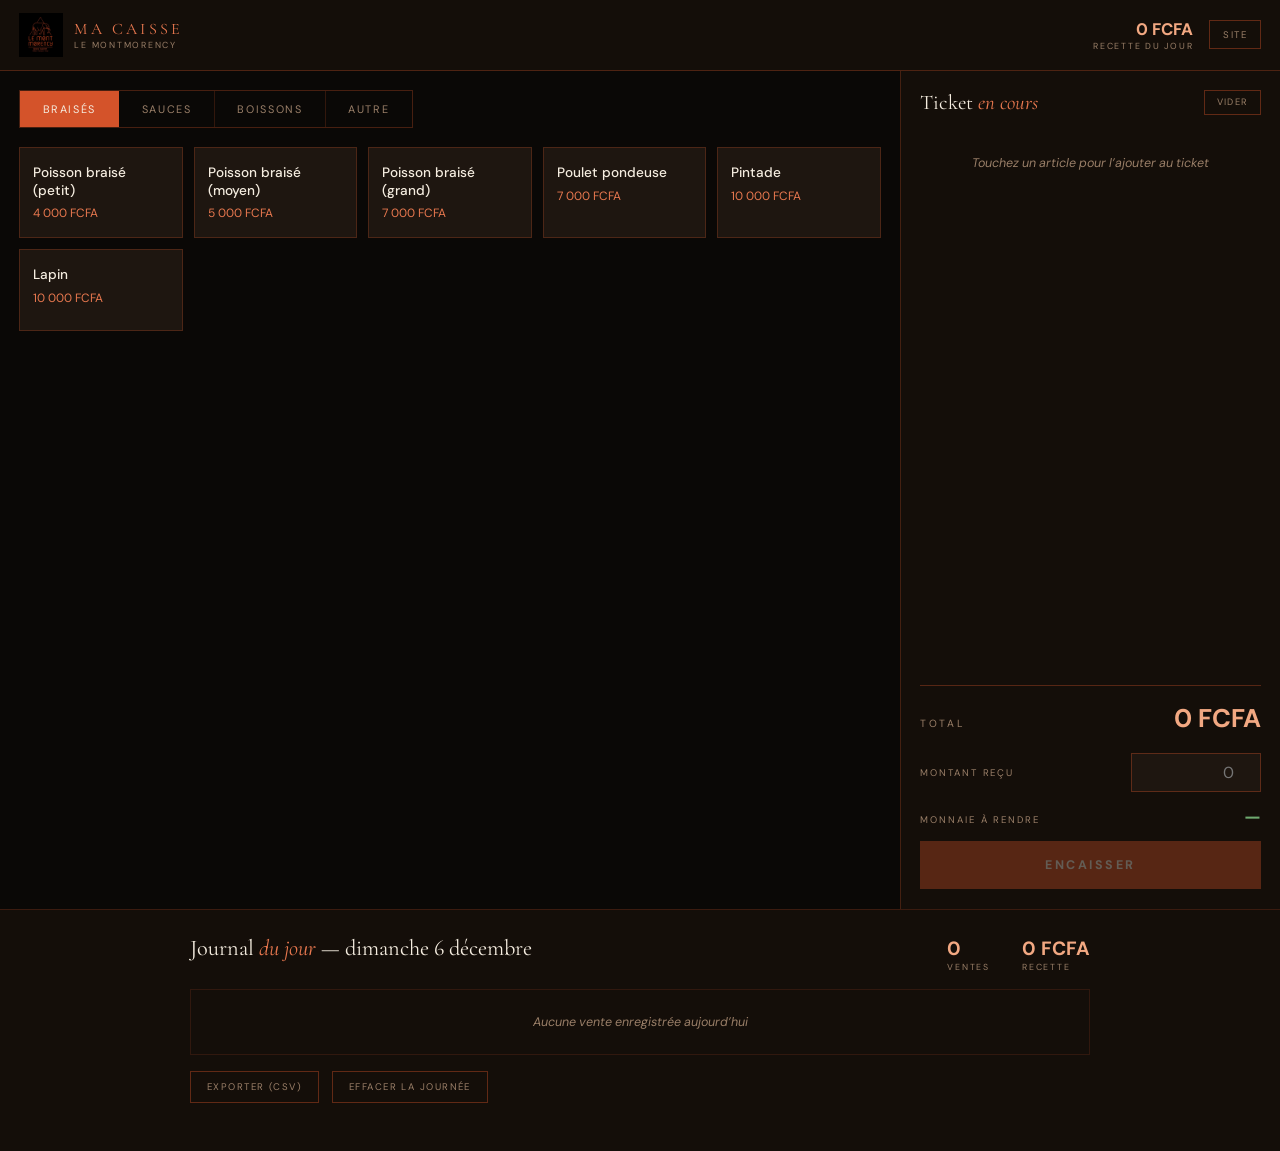
==== caisse.html @ a4070e8a "feat: ma caisse — outil de caisse pour le restaurant (ticket, monnaie, journal du jour, export CSV) " ====
<!DOCTYPE html>
<html lang="fr">
<head>
<meta charset="UTF-8">
<meta name="viewport" content="width=device-width, initial-scale=1.0">
<meta name="robots" content="noindex, nofollow">
<link rel="icon" href="data:image/svg+xml,<svg xmlns=%22http://www.w3.org/2000/svg%22 viewBox=%220 0 100 100%22><circle cx=%2250%22 cy=%2250%22 r=%2245%22 fill=%22%23D4532A%22/></svg>">
<title>Ma Caisse — Le Montmorency</title>
<link href="https://fonts.googleapis.com/css2?family=Cormorant+Garamond:ital,wght@0,300;0,400;0,600&family=DM+Sans:wght@300;400;500;700&display=swap" rel="stylesheet">
<style>
  *, *::before, *::after { box-sizing: border-box; margin: 0; padding: 0; }
  :root {
    --orange: #D4532A;
    --orange-light: #E8784F;
    --orange-pale: #F2A882;
    --dark: #0A0806;
    --dark2: #140E09;
    --dark3: #1E1610;
    --cream: #F5EDE0;
    --text-muted: #9A7F68;
    --green: #6FA96F;
  }
  body { font-family: 'DM Sans', sans-serif; background: var(--dark); color: var(--cream); min-height: 100vh; }

  /* HEADER */
  header {
    display: flex; align-items: center; justify-content: space-between;
    padding: 0.8rem 1.2rem; background: var(--dark2);
    border-bottom: 0.5px solid rgba(212,83,42,0.3);
    position: sticky; top: 0; z-index: 50;
  }
  .head-logo { display: flex; align-items: center; gap: 0.7rem; }
  .head-logo img { height: 44px; width: 44px; object-fit: contain; }
  .head-title { font-family: 'Cormorant Garamond', serif; font-size: 1rem; letter-spacing: 0.2em; color: var(--orange-light); text-transform: uppercase; }
  .head-sub { font-size: 0.55rem; letter-spacing: 0.2em; color: var(--text-muted); text-transform: uppercase; }
  .head-right { display: flex; align-items: center; gap: 1rem; }
  .day-total-badge { text-align: right; }
  .day-total-badge .amount { font-size: 1.05rem; font-weight: 700; color: var(--orange-pale); }
  .day-total-badge .label { font-size: 0.55rem; letter-spacing: 0.2em; text-transform: uppercase; color: var(--text-muted); }
  .back-link { font-size: 0.6rem; letter-spacing: 0.15em; text-transform: uppercase; color: var(--text-muted); text-decoration: none; border: 0.5px solid rgba(212,83,42,0.4); padding: 0.45rem 0.8rem; }
  .back-link:hover { color: var(--cream); border-color: var(--orange); }

  /* LAYOUT */
  .caisse-layout { display: grid; grid-template-columns: 1fr 380px; gap: 0; min-height: calc(100vh - 62px); }

  /* PRODUITS */
  .produits { padding: 1.2rem; }
  .cat-tabs { display: flex; border: 0.5px solid rgba(212,83,42,0.3); width: fit-content; margin-bottom: 1.2rem; flex-wrap: wrap; }
  .cat-tab { font-size: 0.68rem; letter-spacing: 0.15em; text-transform: uppercase; color: var(--text-muted); padding: 0.7rem 1.4rem; background: transparent; border: none; cursor: pointer; transition: all 0.2s; border-right: 0.5px solid rgba(212,83,42,0.2); font-family: 'DM Sans', sans-serif; }
  .cat-tab:last-child { border-right: none; }
  .cat-tab.active { background: var(--orange); color: var(--cream); }

  .prod-grid { display: grid; grid-template-columns: repeat(auto-fill, minmax(150px, 1fr)); gap: 0.7rem; }
  .prod-btn {
    background: var(--dark3); border: 0.5px solid rgba(212,83,42,0.25);
    color: var(--cream); cursor: pointer; padding: 1rem 0.8rem;
    display: flex; flex-direction: column; gap: 0.35rem; text-align: left;
    font-family: 'DM Sans', sans-serif; transition: all 0.15s; min-height: 82px;
  }
  .prod-btn:hover { border-color: var(--orange); background: rgba(212,83,42,0.12); }
  .prod-btn:active { transform: scale(0.97); background: rgba(212,83,42,0.25); }
  .prod-name { font-size: 0.85rem; font-weight: 500; line-height: 1.3; }
  .prod-price { font-size: 0.75rem; color: var(--orange-light); }

  /* TICKET */
  .ticket {
    background: var(--dark2); border-left: 0.5px solid rgba(212,83,42,0.25);
    display: flex; flex-direction: column; padding: 1.2rem;
    position: sticky; top: 62px; height: calc(100vh - 62px); overflow-y: auto;
  }
  .ticket h2 { font-family: 'Cormorant Garamond', serif; font-size: 1.3rem; font-weight: 400; margin-bottom: 1rem; display: flex; justify-content: space-between; align-items: center; }
  .ticket h2 em { font-style: italic; color: var(--orange-light); }
  .btn-clear { font-size: 0.58rem; letter-spacing: 0.15em; text-transform: uppercase; background: transparent; border: 0.5px solid rgba(212,83,42,0.4); color: var(--text-muted); cursor: pointer; padding: 0.35rem 0.7rem; font-family: 'DM Sans', sans-serif; }
  .btn-clear:hover { color: var(--cream); border-color: var(--orange); }

  .ticket-lines { flex: 1; overflow-y: auto; min-height: 120px; }
  .ticket-empty { font-size: 0.78rem; color: var(--text-muted); font-style: italic; padding: 1.5rem 0; text-align: center; }
  .ticket-line { display: flex; align-items: center; gap: 0.6rem; padding: 0.55rem 0; border-bottom: 0.5px solid rgba(212,83,42,0.1); }
  .tl-name { flex: 1; font-size: 0.82rem; line-height: 1.3; }
  .tl-qty { display: flex; align-items: center; gap: 0.4rem; }
  .qty-btn { width: 26px; height: 26px; background: var(--dark3); border: 0.5px solid rgba(212,83,42,0.35); color: var(--cream); cursor: pointer; font-size: 0.9rem; line-height: 1; font-family: 'DM Sans', sans-serif; }
  .qty-btn:hover { border-color: var(--orange); }
  .tl-qty span { font-size: 0.85rem; min-width: 18px; text-align: center; }
  .tl-total { font-size: 0.8rem; color: var(--orange-light); min-width: 74px; text-align: right; white-space: nowrap; }

  .ticket-total { display: flex; justify-content: space-between; align-items: baseline; padding: 1rem 0 0.6rem; border-top: 0.5px solid rgba(212,83,42,0.35); margin-top: 0.6rem; }
  .ticket-total .label { font-size: 0.65rem; letter-spacing: 0.25em; text-transform: uppercase; color: var(--text-muted); }
  .ticket-total .value { font-size: 1.6rem; font-weight: 700; color: var(--orange-pale); }

  .pay-row { display: flex; align-items: center; gap: 0.7rem; margin: 0.5rem 0; }
  .pay-row label { font-size: 0.6rem; letter-spacing: 0.2em; text-transform: uppercase; color: var(--text-muted); flex: 1; }
  .pay-row input { width: 130px; background: var(--dark3); border: 0.5px solid rgba(212,83,42,0.35); color: var(--cream); font-family: 'DM Sans', sans-serif; font-size: 1rem; padding: 0.5rem 0.7rem; text-align: right; outline: none; }
  .pay-row input:focus { border-color: var(--orange); }
  .monnaie { display: flex; justify-content: space-between; align-items: baseline; margin: 0.3rem 0 0.8rem; }
  .monnaie .label { font-size: 0.6rem; letter-spacing: 0.2em; text-transform: uppercase; color: var(--text-muted); }
  .monnaie .value { font-size: 1.15rem; font-weight: 700; color: var(--green); }
  .monnaie .value.negative { color: var(--orange-light); }

  .btn-encaisser {
    width: 100%; padding: 1rem; background: var(--orange); border: none; cursor: pointer;
    font-family: 'DM Sans', sans-serif; font-size: 0.78rem; font-weight: 700;
    letter-spacing: 0.2em; text-transform: uppercase; color: var(--cream); transition: background 0.2s;
  }
  .btn-encaisser:hover { background: var(--orange-light); }
  .btn-encaisser:disabled { opacity: 0.35; cursor: not-allowed; }

  /* JOURNAL */
  .journal { padding: 1.5rem 1.2rem 3rem; border-top: 0.5px solid rgba(212,83,42,0.2); grid-column: 1 / -1; background: var(--dark2); }
  .journal-head { display: flex; align-items: baseline; justify-content: space-between; flex-wrap: wrap; gap: 0.8rem; margin-bottom: 1rem; max-width: 900px; margin-left: auto; margin-right: auto; }
  .journal-head h2 { font-family: 'Cormorant Garamond', serif; font-size: 1.4rem; font-weight: 400; }
  .journal-head h2 em { font-style: italic; color: var(--orange-light); }
  .journal-stats { display: flex; gap: 2rem; }
  .jstat .num { font-size: 1.2rem; font-weight: 700; color: var(--orange-pale); }
  .jstat .lbl { font-size: 0.55rem; letter-spacing: 0.2em; text-transform: uppercase; color: var(--text-muted); }
  .journal-table { max-width: 900px; margin: 0 auto; border: 0.5px solid rgba(212,83,42,0.15); }
  .jrow { display: flex; align-items: center; gap: 1rem; padding: 0.7rem 1rem; border-bottom: 0.5px solid rgba(212,83,42,0.08); font-size: 0.8rem; }
  .jrow:last-child { border-bottom: none; }
  .jrow .time { color: var(--text-muted); min-width: 52px; }
  .jrow .items { flex: 1; color: var(--cream); line-height: 1.5; }
  .jrow .amount { color: var(--orange-light); font-weight: 500; white-space: nowrap; }
  .jrow .del { background: transparent; border: none; color: var(--text-muted); cursor: pointer; font-size: 0.9rem; padding: 0.2rem 0.4rem; font-family: 'DM Sans', sans-serif; }
  .jrow .del:hover { color: var(--orange-light); }
  .journal-empty { padding: 1.5rem; text-align: center; font-size: 0.78rem; color: var(--text-muted); font-style: italic; }
  .journal-actions { max-width: 900px; margin: 1rem auto 0; display: flex; gap: 0.8rem; flex-wrap: wrap; }
  .btn-small { font-size: 0.6rem; letter-spacing: 0.15em; text-transform: uppercase; background: transparent; border: 0.5px solid rgba(212,83,42,0.4); color: var(--text-muted); cursor: pointer; padding: 0.55rem 1rem; font-family: 'DM Sans', sans-serif; transition: all 0.2s; }
  .btn-small:hover { color: var(--cream); border-color: var(--orange); }

  /* TOAST */
  .toast {
    position: fixed; bottom: 1.5rem; left: 50%; transform: translateX(-50%) translateY(80px);
    background: var(--green); color: var(--dark); font-weight: 700; font-size: 0.8rem;
    letter-spacing: 0.1em; padding: 0.8rem 1.6rem; opacity: 0; transition: all 0.3s; z-index: 100;
    pointer-events: none; text-transform: uppercase;
  }
  .toast.show { opacity: 1; transform: translateX(-50%) translateY(0); }

  /* RESPONSIVE */
  @media (max-width: 860px) {
    .caisse-layout { grid-template-columns: 1fr; }
    .ticket { position: static; height: auto; border-left: none; border-top: 0.5px solid rgba(212,83,42,0.25); }
    .prod-grid { grid-template-columns: repeat(auto-fill, minmax(130px, 1fr)); }
    .head-title { font-size: 0.85rem; }
    .day-total-badge .amount { font-size: 0.9rem; }
    .cat-tabs { width: 100%; }
    .cat-tab { flex: 1; padding: 0.7rem 0.4rem; font-size: 0.6rem; }
  }
</style>
</head>
<body>

<header>
  <div class="head-logo">
    <img src="logo.jpg" alt="Le Montmorency">
    <div>
      <div class="head-title">Ma Caisse</div>
      <div class="head-sub">Le Montmorency</div>
    </div>
  </div>
  <div class="head-right">
    <div class="day-total-badge">
      <div class="amount" id="headDayTotal">0 FCFA</div>
      <div class="label">Recette du jour</div>
    </div>
    <a class="back-link" href="index.html">Site</a>
  </div>
</header>

<div class="caisse-layout">

  <!-- PRODUITS -->
  <section class="produits">
    <div class="cat-tabs" id="catTabs"></div>
    <div class="prod-grid" id="prodGrid"></div>
  </section>

  <!-- TICKET -->
  <aside class="ticket">
    <h2><span>Ticket <em>en cours</em></span><button class="btn-clear" onclick="clearTicket()">Vider</button></h2>
    <div class="ticket-lines" id="ticketLines"></div>
    <div class="ticket-total">
      <span class="label">Total</span>
      <span class="value" id="ticketTotal">0 FCFA</span>
    </div>
    <div class="pay-row">
      <label for="recu">Montant reçu</label>
      <input type="number" id="recu" inputmode="numeric" min="0" step="100" placeholder="0" oninput="renderMonnaie()">
    </div>
    <div class="monnaie">
      <span class="label">Monnaie à rendre</span>
      <span class="value" id="monnaie">—</span>
    </div>
    <button class="btn-encaisser" id="btnEncaisser" onclick="encaisser()" disabled>Encaisser</button>
  </aside>

  <!-- JOURNAL DU JOUR -->
  <section class="journal">
    <div class="journal-head">
      <h2>Journal <em>du jour</em> — <span id="journalDate"></span></h2>
      <div class="journal-stats">
        <div class="jstat"><div class="num" id="statCount">0</div><div class="lbl">Ventes</div></div>
        <div class="jstat"><div class="num" id="statTotal">0 FCFA</div><div class="lbl">Recette</div></div>
      </div>
    </div>
    <div class="journal-table" id="journalTable"></div>
    <div class="journal-actions">
      <button class="btn-small" onclick="exportCSV()">Exporter (CSV)</button>
      <button class="btn-small" onclick="clearDay()">Effacer la journée</button>
    </div>
  </section>

</div>

<div class="toast" id="toast">Vente enregistrée ✓</div>

<script>
// ---------- Carte & prix ----------
const CATEGORIES = [
  { id: 'braises', label: 'Braisés', items: [
    { name: 'Poisson braisé (petit)', price: 4000 },
    { name: 'Poisson braisé (moyen)', price: 5000 },
    { name: 'Poisson braisé (grand)', price: 7000 },
    { name: 'Poulet pondeuse', price: 7000 },
    { name: 'Pintade', price: 10000 },
    { name: 'Lapin', price: 10000 },
  ]},
  { id: 'sauces', label: 'Sauces', items: [
    { name: 'Sauce Gombo', price: 2000 },
    { name: 'Sauce Graine Kpala', price: 2000 },
    { name: 'Sauce Aubergine', price: 1000 },
  ]},
  { id: 'boissons', label: 'Boissons', items: [
    { name: 'Bock', price: 600 },
    { name: 'Beaufort', price: 600 },
    { name: 'Castel', price: 500 },
    { name: 'Sucrerie', price: 600 },
    { name: 'Chill', price: 500 },
    { name: 'Guiness', price: 500 },
    { name: 'Guiness grand', price: 1200 },
    { name: 'Guiness petit kit', price: 1500 },
    { name: 'Ivoire Black', price: 500 },
    { name: 'Ivoire Bleu', price: 500 },
    { name: 'Malta', price: 600 },
    { name: 'Heineken le kit', price: 2000 },
    { name: 'Desperados le kit', price: 2000 },
    { name: 'Eau de source', price: 500 },
  ]},
  { id: 'autre', label: 'Autre', items: [] },
];

const fmt = n => n.toLocaleString('fr-FR').replace(/ | /g, ' ') + ' FCFA';
const todayKey = () => {
  const d = new Date();
  return d.getFullYear() + '-' + String(d.getMonth()+1).padStart(2,'0') + '-' + String(d.getDate()).padStart(2,'0');
};
const STORAGE_KEY = 'montmorency-caisse';

function loadJournal() {
  try {
    const all = JSON.parse(localStorage.getItem(STORAGE_KEY) || '{}');
    return all[todayKey()] || [];
  } catch (e) { return []; }
}
function saveJournal(entries) {
  let all = {};
  try { all = JSON.parse(localStorage.getItem(STORAGE_KEY) || '{}'); } catch (e) {}
  all[todayKey()] = entries;
  localStorage.setItem(STORAGE_KEY, JSON.stringify(all));
}

// ---------- Produits ----------
let activeCat = 'braises';
let ticket = []; // { name, price, qty }

function renderTabs() {
  document.getElementById('catTabs').innerHTML = CATEGORIES.map(c =>
    `<button class="cat-tab${c.id === activeCat ? ' active' : ''}" onclick="switchCat('${c.id}')">${c.label}</button>`
  ).join('');
}
function switchCat(id) { activeCat = id; renderTabs(); renderProducts(); }

function renderProducts() {
  const cat = CATEGORIES.find(c => c.id === activeCat);
  const grid = document.getElementById('prodGrid');
  if (cat.id === 'autre') {
    grid.innerHTML = `
      <button class="prod-btn" onclick="addCustom()" style="grid-column:1/-1;align-items:center;text-align:center;">
        <span class="prod-name">+ Montant libre</span>
        <span class="prod-price">Saisir un article et son prix</span>
      </button>`;
    return;
  }
  grid.innerHTML = cat.items.map((it, i) =>
    `<button class="prod-btn" onclick="addItem('${cat.id}',${i})">
      <span class="prod-name">${it.name}</span>
      <span class="prod-price">${fmt(it.price)}</span>
    </button>`
  ).join('');
}

function addItem(catId, idx) {
  const it = CATEGORIES.find(c => c.id === catId).items[idx];
  addToTicket(it.name, it.price);
}
function addCustom() {
  const name = prompt('Nom de l’article :', 'Divers');
  if (name === null) return;
  const priceStr = prompt('Prix en FCFA :', '');
  if (priceStr === null) return;
  const price = parseInt(priceStr.replace(/\D/g, ''), 10);
  if (!price || price <= 0) { alert('Prix invalide.'); return; }
  addToTicket(name.trim() || 'Divers', price);
}
function addToTicket(name, price) {
  const existing = ticket.find(l => l.name === name && l.price === price);
  if (existing) existing.qty += 1;
  else ticket.push({ name, price, qty: 1 });
  renderTicket();
}
function changeQty(i, delta) {
  ticket[i].qty += delta;
  if (ticket[i].qty <= 0) ticket.splice(i, 1);
  renderTicket();
}
function clearTicket() {
  ticket = [];
  document.getElementById('recu').value = '';
  renderTicket();
}
const ticketTotal = () => ticket.reduce((s, l) => s + l.price * l.qty, 0);

function renderTicket() {
  const lines = document.getElementById('ticketLines');
  if (ticket.length === 0) {
    lines.innerHTML = '<p class="ticket-empty">Touchez un article pour l’ajouter au ticket</p>';
  } else {
    lines.innerHTML = ticket.map((l, i) =>
      `<div class="ticket-line">
        <span class="tl-name">${l.name}</span>
        <span class="tl-qty">
          <button class="qty-btn" onclick="changeQty(${i},-1)">−</button>
          <span>${l.qty}</span>
          <button class="qty-btn" onclick="changeQty(${i},1)">+</button>
        </span>
        <span class="tl-total">${fmt(l.price * l.qty)}</span>
      </div>`
    ).join('');
  }
  document.getElementById('ticketTotal').textContent = fmt(ticketTotal());
  document.getElementById('btnEncaisser').disabled = ticket.length === 0;
  renderMonnaie();
}

function renderMonnaie() {
  const el = document.getElementById('monnaie');
  const recu = parseInt(document.getElementById('recu').value, 10);
  const total = ticketTotal();
  if (!recu || total === 0) { el.textContent = '—'; el.classList.remove('negative'); return; }
  const diff = recu - total;
  if (diff < 0) {
    el.textContent = 'Manque ' + fmt(-diff);
    el.classList.add('negative');
  } else {
    el.textContent = fmt(diff);
    el.classList.remove('negative');
  }
}

// ---------- Encaissement & journal ----------
function encaisser() {
  if (ticket.length === 0) return;
  const entries = loadJournal();
  const d = new Date();
  entries.push({
    time: String(d.getHours()).padStart(2,'0') + ':' + String(d.getMinutes()).padStart(2,'0'),
    items: ticket.map(l => ({ name: l.name, price: l.price, qty: l.qty })),
    total: ticketTotal(),
  });
  saveJournal(entries);
  clearTicket();
  renderJournal();
  const t = document.getElementById('toast');
  t.classList.add('show');
  setTimeout(() => t.classList.remove('show'), 1800);
}

function deleteSale(i) {
  if (!confirm('Supprimer cette vente du journal ?')) return;
  const entries = loadJournal();
  entries.splice(i, 1);
  saveJournal(entries);
  renderJournal();
}

function clearDay() {
  const entries = loadJournal();
  if (entries.length === 0) return;
  if (!confirm('Effacer toutes les ventes de la journée ? Cette action est définitive.')) return;
  saveJournal([]);
  renderJournal();
}

function renderJournal() {
  const entries = loadJournal();
  const table = document.getElementById('journalTable');
  if (entries.length === 0) {
    table.innerHTML = '<p class="journal-empty">Aucune vente enregistrée aujourd’hui</p>';
  } else {
    table.innerHTML = entries.map((e, i) =>
      `<div class="jrow">
        <span class="time">${e.time}</span>
        <span class="items">${e.items.map(it => (it.qty > 1 ? it.qty + '× ' : '') + it.name).join(', ')}</span>
        <span class="amount">${fmt(e.total)}</span>
        <button class="del" onclick="deleteSale(${i})" title="Supprimer">✕</button>
      </div>`
    ).join('');
  }
  const total = entries.reduce((s, e) => s + e.total, 0);
  document.getElementById('statCount').textContent = entries.length;
  document.getElementById('statTotal').textContent = fmt(total);
  document.getElementById('headDayTotal').textContent = fmt(total);
}

function exportCSV() {
  const entries = loadJournal();
  if (entries.length === 0) { alert('Aucune vente à exporter aujourd’hui.'); return; }
  let csv = 'Heure;Articles;Total (FCFA)\n';
  entries.forEach(e => {
    const items = e.items.map(it => (it.qty > 1 ? it.qty + 'x ' : '') + it.name).join(', ');
    csv += `${e.time};"${items.replace(/"/g, '""')}";${e.total}\n`;
  });
  csv += `;TOTAL;${entries.reduce((s, e) => s + e.total, 0)}\n`;
  const blob = new Blob(['﻿' + csv], { type: 'text/csv;charset=utf-8;' });
  const a = document.createElement('a');
  a.href = URL.createObjectURL(blob);
  a.download = 'caisse-montmorency-' + todayKey() + '.csv';
  a.click();
  URL.revokeObjectURL(a.href);
}

// ---------- Init ----------
document.getElementById('journalDate').textContent =
  new Date().toLocaleDateString('fr-FR', { weekday: 'long', day: 'numeric', month: 'long' });
renderTabs();
renderProducts();
renderTicket();
renderJournal();
</script>
</body>
</html>
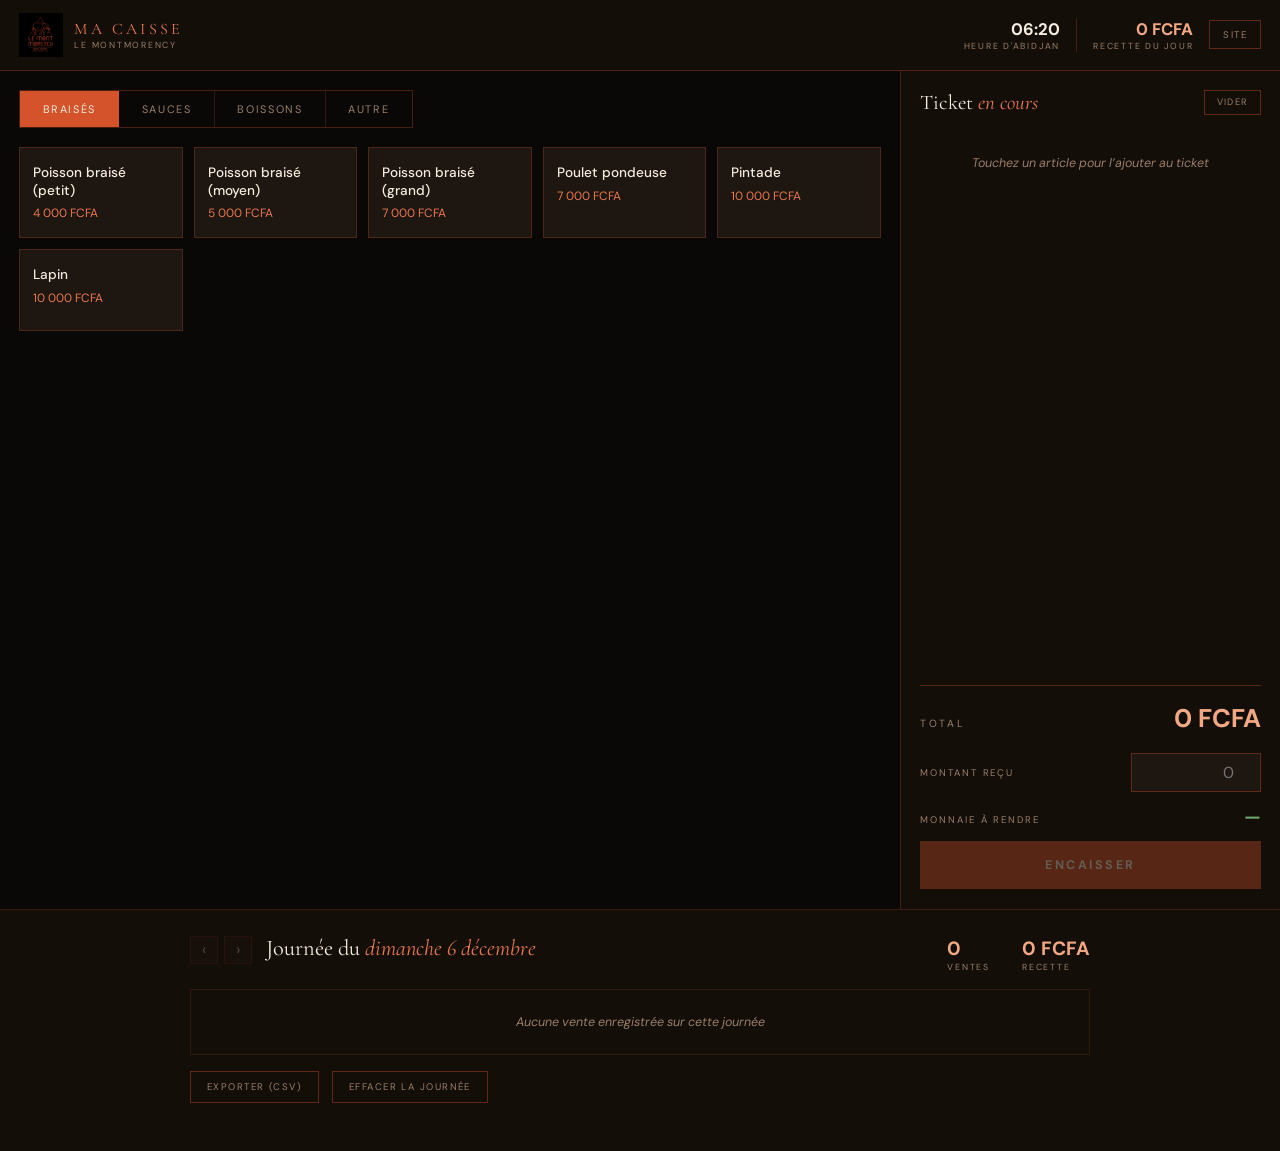
==== commit e3f005ea: "fix(caisse): journée commerciale calée sur Abidjan, bascule à 5h La journée était calculée avec getF" ====
--- a/caisse.html
+++ b/caisse.html
@@ -134,13 +134,33 @@
   }
   .toast.show { opacity: 1; transform: translateX(-50%) translateY(0); }
 
+  /* HORLOGE & NAVIGATION DE JOURNÉE */
+  .clock-badge { text-align: right; padding-right: 1rem; border-right: 0.5px solid rgba(212,83,42,0.25); }
+  .clock-badge .time { font-size: 1.05rem; font-weight: 700; color: var(--cream); font-variant-numeric: tabular-nums; }
+  .clock-badge .label { font-size: 0.55rem; letter-spacing: 0.2em; text-transform: uppercase; color: var(--text-muted); }
+  .day-nav { display: inline-flex; align-items: center; gap: 0.35rem; margin-right: 0.6rem; vertical-align: middle; }
+  .day-nav button { width: 28px; height: 28px; background: var(--dark3); border: 0.5px solid rgba(212,83,42,0.35); color: var(--cream); cursor: pointer; font-size: 1rem; line-height: 1; font-family: 'DM Sans', sans-serif; }
+  .day-nav button:hover:not(:disabled) { border-color: var(--orange); }
+  .day-nav button:disabled { opacity: 0.25; cursor: not-allowed; }
+  .past-banner {
+    max-width: 900px; margin: 0 auto 1rem; display: flex; align-items: center;
+    justify-content: space-between; gap: 1rem; flex-wrap: wrap; padding: 0.7rem 1rem;
+    background: rgba(212,83,42,0.12); border: 0.5px solid rgba(212,83,42,0.4);
+    font-size: 0.75rem; color: var(--orange-pale);
+  }
+  .past-banner[hidden] { display: none; }
+
   /* RESPONSIVE */
   @media (max-width: 860px) {
     .caisse-layout { grid-template-columns: 1fr; }
     .ticket { position: static; height: auto; border-left: none; border-top: 0.5px solid rgba(212,83,42,0.25); }
     .prod-grid { grid-template-columns: repeat(auto-fill, minmax(130px, 1fr)); }
     .head-title { font-size: 0.85rem; }
-    .day-total-badge .amount { font-size: 0.9rem; }
+    .head-right { gap: 0.6rem; }
+    .clock-badge { padding-right: 0.6rem; }
+    .clock-badge .time, .day-total-badge .amount { font-size: 0.82rem; }
+    .clock-badge .label, .day-total-badge .label { font-size: 0.46rem; letter-spacing: 0.1em; }
+    .back-link { padding: 0.4rem 0.55rem; font-size: 0.55rem; }
     .cat-tabs { width: 100%; }
     .cat-tab { flex: 1; padding: 0.7rem 0.4rem; font-size: 0.6rem; }
   }
@@ -157,6 +177,10 @@
     </div>
   </div>
   <div class="head-right">
+    <div class="clock-badge">
+      <div class="time" id="clockAbidjan">--:--</div>
+      <div class="label">Heure d'Abidjan</div>
+    </div>
     <div class="day-total-badge">
       <div class="amount" id="headDayTotal">0 FCFA</div>
       <div class="label">Recette du jour</div>
@@ -195,16 +219,26 @@
   <!-- JOURNAL DU JOUR -->
   <section class="journal">
     <div class="journal-head">
-      <h2>Journal <em>du jour</em> — <span id="journalDate"></span></h2>
+      <h2>
+        <span class="day-nav">
+          <button id="dayPrev" onclick="changerJournee(-1)" title="Journée précédente">‹</button>
+          <button id="dayNext" onclick="changerJournee(1)" title="Journée suivante">›</button>
+        </span>
+        Journée du <em><span id="journalDate"></span></em>
+      </h2>
       <div class="journal-stats">
         <div class="jstat"><div class="num" id="statCount">0</div><div class="lbl">Ventes</div></div>
         <div class="jstat"><div class="num" id="statTotal">0 FCFA</div><div class="lbl">Recette</div></div>
       </div>
     </div>
+    <div class="past-banner" id="pastBanner" hidden>
+      <span>Vous consultez une journée passée. Un encaissement ira dans la journée en cours.</span>
+      <button class="btn-small" onclick="retourAujourdhui()">Revenir à la journée en cours</button>
+    </div>
     <div class="journal-table" id="journalTable"></div>
     <div class="journal-actions">
       <button class="btn-small" onclick="exportCSV()">Exporter (CSV)</button>
-      <button class="btn-small" onclick="clearDay()">Effacer la journée</button>
+      <button class="btn-small" id="clearDayBtn" onclick="clearDay()">Effacer la journée</button>
     </div>
   </section>
 
@@ -248,28 +282,62 @@
 ];
 
 const fmt = n => n.toLocaleString('fr-FR').replace(/ | /g, ' ') + ' FCFA';
-const todayKey = () => {
-  const d = new Date();
-  return d.getFullYear() + '-' + String(d.getMonth()+1).padStart(2,'0') + '-' + String(d.getDate()).padStart(2,'0');
-};
 const STORAGE_KEY = 'montmorency-caisse';
 
-function loadJournal() {
-  try {
-    const all = JSON.parse(localStorage.getItem(STORAGE_KEY) || '{}');
-    return all[todayKey()] || [];
-  } catch (e) { return []; }
-}
-function saveJournal(entries) {
-  let all = {};
-  try { all = JSON.parse(localStorage.getItem(STORAGE_KEY) || '{}'); } catch (e) {}
-  all[todayKey()] = entries;
+// ---------- Journée commerciale (toujours calée sur Abidjan) ----------
+// La caisse doit se comporter à l'identique qu'on l'ouvre depuis Yopougon ou
+// depuis la France : l'heure de l'appareil n'entre jamais dans le calcul.
+const TZ = 'Africa/Abidjan';
+// Le service du week-end va jusqu'à 2h du matin : la journée bascule à 5h,
+// pour qu'une nuit de service reste sur une seule et même feuille.
+const HEURE_BASCULE = 5;
+
+// Date et heure d'Abidjan, quel que soit le fuseau de l'appareil.
+function heureAbidjan(date = new Date()) {
+  const p = new Intl.DateTimeFormat('en-GB', {
+    timeZone: TZ, hourCycle: 'h23',
+    year: 'numeric', month: '2-digit', day: '2-digit',
+    hour: '2-digit', minute: '2-digit',
+  }).formatToParts(date).reduce((o, x) => (o[x.type] = x.value, o), {});
+  // Certains navigateurs rendent « 24 » à minuit malgré hourCycle
+  return { y: +p.year, m: +p.month, d: +p.day, h: +p.hour % 24, min: +p.minute };
+}
+
+const cleDate = (y, m, d) => y + '-' + String(m).padStart(2,'0') + '-' + String(d).padStart(2,'0');
+
+// Clé de la journée commerciale en cours : avant l'heure de bascule, on est
+// encore sur la journée de la veille.
+function journeeCourante(date = new Date()) {
+  const t = heureAbidjan(date);
+  if (t.h >= HEURE_BASCULE) return cleDate(t.y, t.m, t.d);
+  const veille = new Date(Date.UTC(t.y, t.m - 1, t.d));
+  veille.setUTCDate(veille.getUTCDate() - 1);
+  return cleDate(veille.getUTCFullYear(), veille.getUTCMonth() + 1, veille.getUTCDate());
+}
+
+// Libellé « vendredi 28 août » — en UTC pour que l'appareil ne décale rien.
+function libelleJournee(cle) {
+  const [y, m, d] = cle.split('-').map(Number);
+  return new Date(Date.UTC(y, m - 1, d))
+    .toLocaleDateString('fr-FR', { weekday: 'long', day: 'numeric', month: 'long', timeZone: 'UTC' });
+}
+
+function lireTout() {
+  try { return JSON.parse(localStorage.getItem(STORAGE_KEY) || '{}'); } catch (e) { return {}; }
+}
+function loadJournal(cle) {
+  return lireTout()[cle || journeeVue] || [];
+}
+function saveJournal(entries, cle) {
+  const all = lireTout();
+  all[cle || journeeVue] = entries;
   localStorage.setItem(STORAGE_KEY, JSON.stringify(all));
 }
 
 // ---------- Produits ----------
 let activeCat = 'braises';
 let ticket = []; // { name, price, qty }
+let journeeVue = journeeCourante(); // journée affichée dans le journal
 
 function renderTabs() {
   document.getElementById('catTabs').innerHTML = CATEGORIES.map(c =>
@@ -368,14 +436,18 @@
 // ---------- Encaissement & journal ----------
 function encaisser() {
   if (ticket.length === 0) return;
-  const entries = loadJournal();
-  const d = new Date();
+  // Une vente va toujours dans la journée en cours à Abidjan, même si on est
+  // en train de consulter une journée passée : on y ramène alors l'affichage.
+  const cle = journeeCourante();
+  journeeVue = cle;
+  const entries = loadJournal(cle);
+  const now = heureAbidjan();
   entries.push({
-    time: String(d.getHours()).padStart(2,'0') + ':' + String(d.getMinutes()).padStart(2,'0'),
+    time: String(now.h).padStart(2,'0') + ':' + String(now.min).padStart(2,'0'),
     items: ticket.map(l => ({ name: l.name, price: l.price, qty: l.qty })),
     total: ticketTotal(),
   });
-  saveJournal(entries);
+  saveJournal(entries, cle);
   clearTicket();
   renderJournal();
   const t = document.getElementById('toast');
@@ -394,16 +466,39 @@
 function clearDay() {
   const entries = loadJournal();
   if (entries.length === 0) return;
-  if (!confirm('Effacer toutes les ventes de la journée ? Cette action est définitive.')) return;
+  if (!confirm('Effacer toutes les ventes du ' + libelleJournee(journeeVue) + ' ? Cette action est définitive.')) return;
   saveJournal([]);
   renderJournal();
 }
 
+// Journées disponibles (celles qui ont des ventes + la journée en cours), triées.
+function journeesDisponibles() {
+  const cles = Object.keys(lireTout()).filter(c => (lireTout()[c] || []).length > 0);
+  const courante = journeeCourante();
+  if (!cles.includes(courante)) cles.push(courante);
+  if (!cles.includes(journeeVue)) cles.push(journeeVue);
+  return cles.sort();
+}
+
+function changerJournee(pas) {
+  const cles = journeesDisponibles();
+  const i = cles.indexOf(journeeVue) + pas;
+  if (i < 0 || i >= cles.length) return;
+  journeeVue = cles[i];
+  renderJournal();
+}
+
+function retourAujourdhui() {
+  journeeVue = journeeCourante();
+  renderJournal();
+}
+
 function renderJournal() {
   const entries = loadJournal();
+  const courante = journeeCourante();
   const table = document.getElementById('journalTable');
   if (entries.length === 0) {
-    table.innerHTML = '<p class="journal-empty">Aucune vente enregistrée aujourd’hui</p>';
+    table.innerHTML = '<p class="journal-empty">Aucune vente enregistrée sur cette journée</p>';
   } else {
     table.innerHTML = entries.map((e, i) =>
       `<div class="jrow">
@@ -417,12 +512,25 @@
   const total = entries.reduce((s, e) => s + e.total, 0);
   document.getElementById('statCount').textContent = entries.length;
   document.getElementById('statTotal').textContent = fmt(total);
-  document.getElementById('headDayTotal').textContent = fmt(total);
+  document.getElementById('journalDate').textContent = libelleJournee(journeeVue);
+
+  // Le badge d'en-tête suit toujours la journée en cours, pas celle qu'on consulte.
+  const totalCourant = loadJournal(courante).reduce((s, e) => s + e.total, 0);
+  document.getElementById('headDayTotal').textContent = fmt(totalCourant);
+
+  // Navigation entre journées
+  const cles = journeesDisponibles();
+  const i = cles.indexOf(journeeVue);
+  document.getElementById('dayPrev').disabled = i <= 0;
+  document.getElementById('dayNext').disabled = i >= cles.length - 1;
+  const passee = journeeVue !== courante;
+  document.getElementById('pastBanner').hidden = !passee;
+  document.getElementById('clearDayBtn').textContent = passee ? 'Effacer cette journée' : 'Effacer la journée';
 }
 
 function exportCSV() {
   const entries = loadJournal();
-  if (entries.length === 0) { alert('Aucune vente à exporter aujourd’hui.'); return; }
+  if (entries.length === 0) { alert('Aucune vente à exporter sur cette journée.'); return; }
   let csv = 'Heure;Articles;Total (FCFA)\n';
   entries.forEach(e => {
     const items = e.items.map(it => (it.qty > 1 ? it.qty + 'x ' : '') + it.name).join(', ');
@@ -432,18 +540,34 @@
   const blob = new Blob(['﻿' + csv], { type: 'text/csv;charset=utf-8;' });
   const a = document.createElement('a');
   a.href = URL.createObjectURL(blob);
-  a.download = 'caisse-montmorency-' + todayKey() + '.csv';
+  a.download = 'caisse-montmorency-' + journeeVue + '.csv';
   a.click();
   URL.revokeObjectURL(a.href);
 }
 
+// ---------- Horloge d'Abidjan & bascule de journée ----------
+function tick() {
+  const t = heureAbidjan();
+  document.getElementById('clockAbidjan').textContent =
+    String(t.h).padStart(2,'0') + ':' + String(t.min).padStart(2,'0');
+  // Si la journée commerciale bascule pendant que la page est ouverte, on suit
+  // le mouvement — sauf si l'utilisateur consulte volontairement une journée passée.
+  const courante = journeeCourante();
+  if (courante !== derniereJournee) {
+    if (journeeVue === derniereJournee) journeeVue = courante;
+    derniereJournee = courante;
+    renderJournal();
+  }
+}
+
 // ---------- Init ----------
-document.getElementById('journalDate').textContent =
-  new Date().toLocaleDateString('fr-FR', { weekday: 'long', day: 'numeric', month: 'long' });
+let derniereJournee = journeeCourante();
 renderTabs();
 renderProducts();
 renderTicket();
 renderJournal();
+tick();
+setInterval(tick, 20000);
 </script>
 </body>
 </html>
